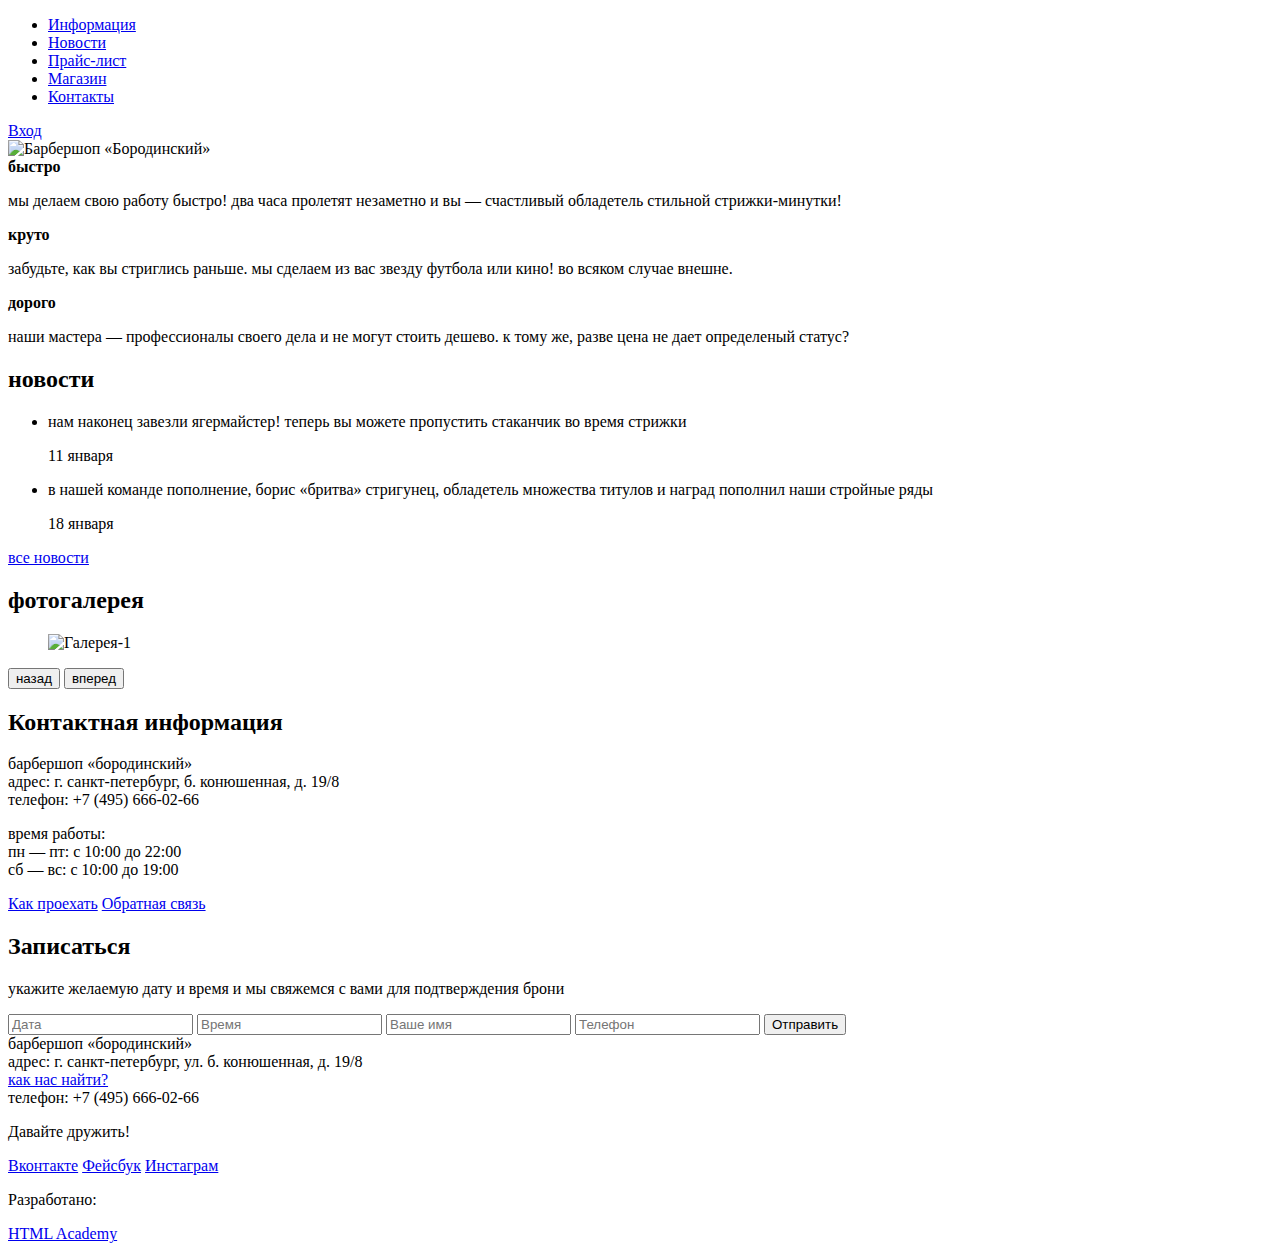
==== index.html @ abb263fb "Разметил Главную по демке." ====
<!DOCTYPE html>
<html lang="ru">
  <head>
    <meta charset="utf-8">
    <title>Барбершоп «Бородинский»</title>
  </head>
  <body>
  	<header class="main-header">
  	  <div class="container">
  	  	<nav class="main-navigation">
					<ul>
						<li>
							<a href="#">Информация</a>
						</li>
						<li>
							<a href="#">Новости</a>
						</li>
						<li>
							<a href="#">Прайс-лист</a>
						</li>
						<li>
							<a href="#">Магазин</a>
						</li>
						<li>
							<a href="#">Контакты</a>
						</li>
					</ul>
  	  	</nav>
  	  	<div class="user-block">
					<a class="login" href="#">Вход</a>
  	  	</div>
  	  </div>
  	</header>
  	<main class="container">
  	  <div class="index-logo">
  	  	<img src="img/index-ligo.png" width="368" height="204" alt="Барбершоп «Бородинский»">
  	  </div>
  	  	<section class="features">
  	  		<div class="features-item">
  	  			<b class="features-name">быстро</b>
  	  			<p class="fetures-text">мы делаем свою работу быстро! два часа пролетят незаметно и вы — счастливый обладетель стильной стрижки-минутки!</p>
  	  		</div>
  	  		<div class="features-item">
  	  			<b class="features-name">круто</b>
  	  			<p class="fetures-text">забудьте, как вы стриглись раньше.
						мы сделаем из вас звезду футбола или кино!
						во всяком случае внешне.</p>
  	  		</div>
  	  		<div class="features-item">
  	  			<b class="features-name">дорого</b>
  	  			<p class="fetures-text">наши мастера — профессионалы своего дела и не могут стоить дешево. к тому же, разве цена не дает определеный статус?</p>
  	  		</div>
  	  	</section>
  	  	<div class="index-content">
  	  		<div class="index-content-left">
						<h2 class="index-content-tittle">новости</h2>
						<ul>
							<li>
								<p>нам наконец завезли ягермайстер! теперь вы можете пропустить стаканчик во время стрижки</p>
								<time datetime="2016-01-11">11 января</time>
							</li>
							<li>
								<p>в нашей команде пополнение, борис «бритва» стригунец, обладетель множества титулов и наград пополнил наши стройные ряды</p>
								<time datetime="2016-01-18">18 января</time>
							</li>
						</ul>
						<a class="btn" href="#">все новости</a>
  	  		</div>
  	  		<div class="index-content-right">
  	  			<h2 class="index-content-tittle">фотогалерея</h2>
  	  			<div class="gallery">
  	  				<figure class="gallery-content">
  	  					<img src="img/photo-1.jpg" width="286" height="164" alt="Галерея-1">
  	  				</figure>
  	  					<button class="btn gallery-prev">назад</button>
  	  					<button class="btn gallery-next">вперед</button>
  	  			</div>
  	  		</div>
  	  	</div>
  	  	<div class="index-content">
  	  		<div class="index-content-left">
						<h2 class="index-content-tittle">Контактная информация</h2>
						<p>
						барбершоп «бородинский»<br>
            адрес: г. санкт-петербург, б. конюшенная, д. 19/8<br>
            телефон: +7 (495) 666-02-66
						</p>
						<p>время работы:<br>
						пн — пт: с 10:00 до 22:00<br>
						сб — вс: с 10:00 до 19:00
						</p>
						<a class="btn" href="#">Как проехать</a>
						<a class="btn" href="#">Обратная связь</a>
					</div>
					<div class="index-content-right">
						<h2 class="index-content-tittle">Записаться</h2>
						<p>укажите желаемую дату и время и мы свяжемся с вами для подтверждения брони</p>
						<form class="appointment-form" action="https://echo.htmlacademy.ru" method="post">
							<input type="text" name="date" value="" placeholder="Дата">
							<input type="text" name="time" value="" placeholder="Время">
							<input type="text" name="name" value="" placeholder="Ваше имя">
							<input type="tel" name="phone" value="" placeholder="Телефон">
							<button class="btn" type="submit">Отправить</button>
						</form>
					</div>
  	  	</div>
  	  </main>
  	  <footer class="main-footer">
  	  	<div class="container">
  	  		<section class="footer-contacts">
  	  			барбершоп «бородинский»<br>
						адрес: г. санкт-петербург, ул. б. конюшенная, д. 19/8<br>
						<a href="#">как нас найти?</a><br>
						телефон: +7 (495) 666-02-66
  	  		</section>
  	  		<section class="footer-social">
  	  			<p>Давайте дружить!</p>
  	  			<a class="social-btn social-btn-vk" href="#">Вконтакте</a>
          	<a class="social-btn social-btn-fb" href="#">Фейсбук</a>
          	<a class="social-btn social-btn-inst" href="#">Инстаграм</a>
  	  		</section>
  	  		<section class="footer-copyright">
  	  			<p>Разработано:</p>
          	<a class="btn" href="https://htmlacademy.ru">HTML Academy</a>
  	  		</section>
  	  	</div>
  	  </footer>
  </body>
</html>
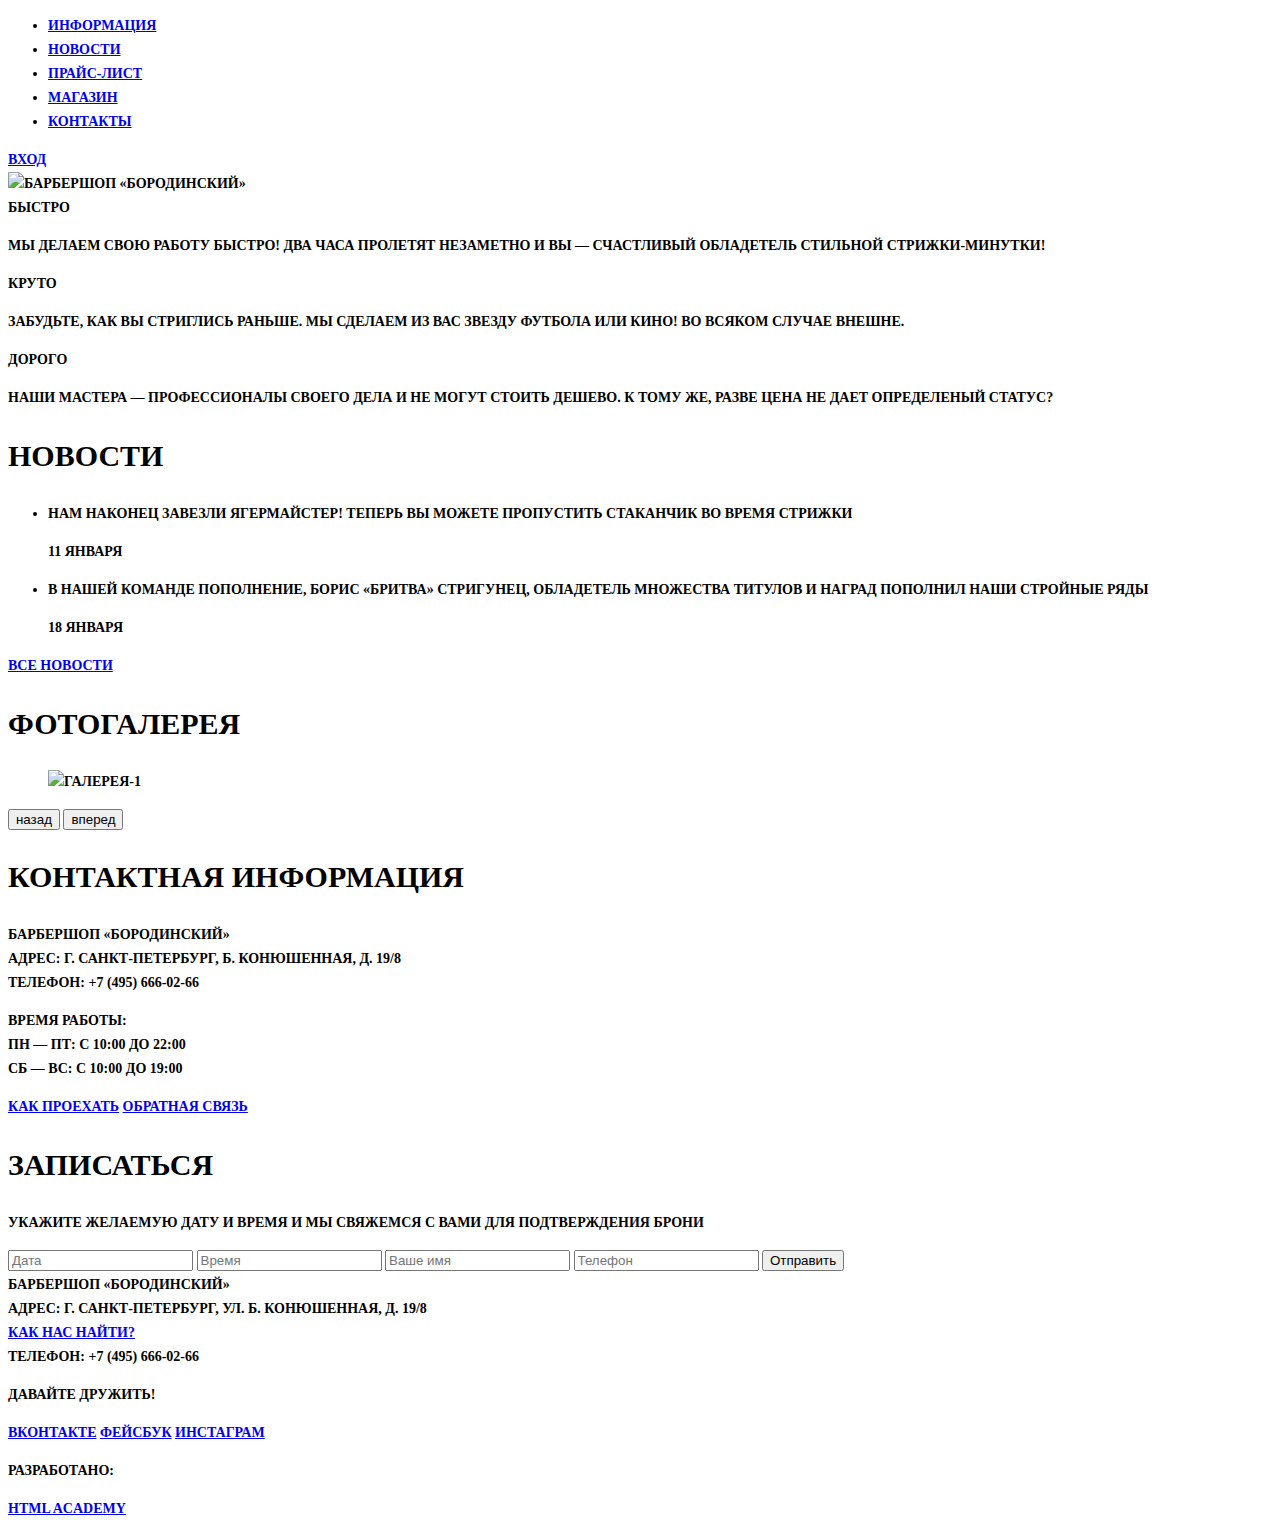
==== commit 42ded415: "Прописал и подключил текстовые стили" ====
--- a/index.html
+++ b/index.html
@@ -3,6 +3,7 @@
   <head>
     <meta charset="utf-8">
     <title>Барбершоп «Бородинский»</title>
+    <link href="css/style.css" rel="stylesheet">
   </head>
   <body>
   	<header class="main-header">
@@ -42,9 +43,7 @@
   	  		</div>
   	  		<div class="features-item">
   	  			<b class="features-name">круто</b>
-  	  			<p class="fetures-text">забудьте, как вы стриглись раньше.
-						мы сделаем из вас звезду футбола или кино!
-						во всяком случае внешне.</p>
+  	  			<p class="fetures-text">забудьте, как вы стриглись раньше. мы сделаем из вас звезду футбола или кино! во всяком случае внешне.</p>
   	  		</div>
   	  		<div class="features-item">
   	  			<b class="features-name">дорого</b>
@@ -53,7 +52,7 @@
   	  	</section>
   	  	<div class="index-content">
   	  		<div class="index-content-left">
-						<h2 class="index-content-tittle">новости</h2>
+						<h2 class="index-content-title">новости</h2>
 						<ul>
 							<li>
 								<p>нам наконец завезли ягермайстер! теперь вы можете пропустить стаканчик во время стрижки</p>
@@ -67,7 +66,7 @@
 						<a class="btn" href="#">все новости</a>
   	  		</div>
   	  		<div class="index-content-right">
-  	  			<h2 class="index-content-tittle">фотогалерея</h2>
+  	  			<h2 class="index-content-title">фотогалерея</h2>
   	  			<div class="gallery">
   	  				<figure class="gallery-content">
   	  					<img src="img/photo-1.jpg" width="286" height="164" alt="Галерея-1">
@@ -79,7 +78,7 @@
   	  	</div>
   	  	<div class="index-content">
   	  		<div class="index-content-left">
-						<h2 class="index-content-tittle">Контактная информация</h2>
+						<h2 class="index-content-title">Контактная информация</h2>
 						<p>
 						барбершоп «бородинский»<br>
             адрес: г. санкт-петербург, б. конюшенная, д. 19/8<br>
@@ -93,7 +92,7 @@
 						<a class="btn" href="#">Обратная связь</a>
 					</div>
 					<div class="index-content-right">
-						<h2 class="index-content-tittle">Записаться</h2>
+						<h2 class="index-content-title">Записаться</h2>
 						<p>укажите желаемую дату и время и мы свяжемся с вами для подтверждения брони</p>
 						<form class="appointment-form" action="https://echo.htmlacademy.ru" method="post">
 							<input type="text" name="date" value="" placeholder="Дата">
--- a/css/style.css
+++ b/css/style.css
@@ -0,0 +1,18 @@
+body {
+	font-size: 14px;
+	line-height: 24px;
+	color: 000;
+	font-weight: bold;
+	text-transform: uppercase;
+	font-family: "PT Sans Narrow";
+}
+
+h1 {
+	font-size: 30px;
+	line-height: 42px;
+}
+
+h2 {
+	font-size: 30px;
+	line-height: 42px;
+}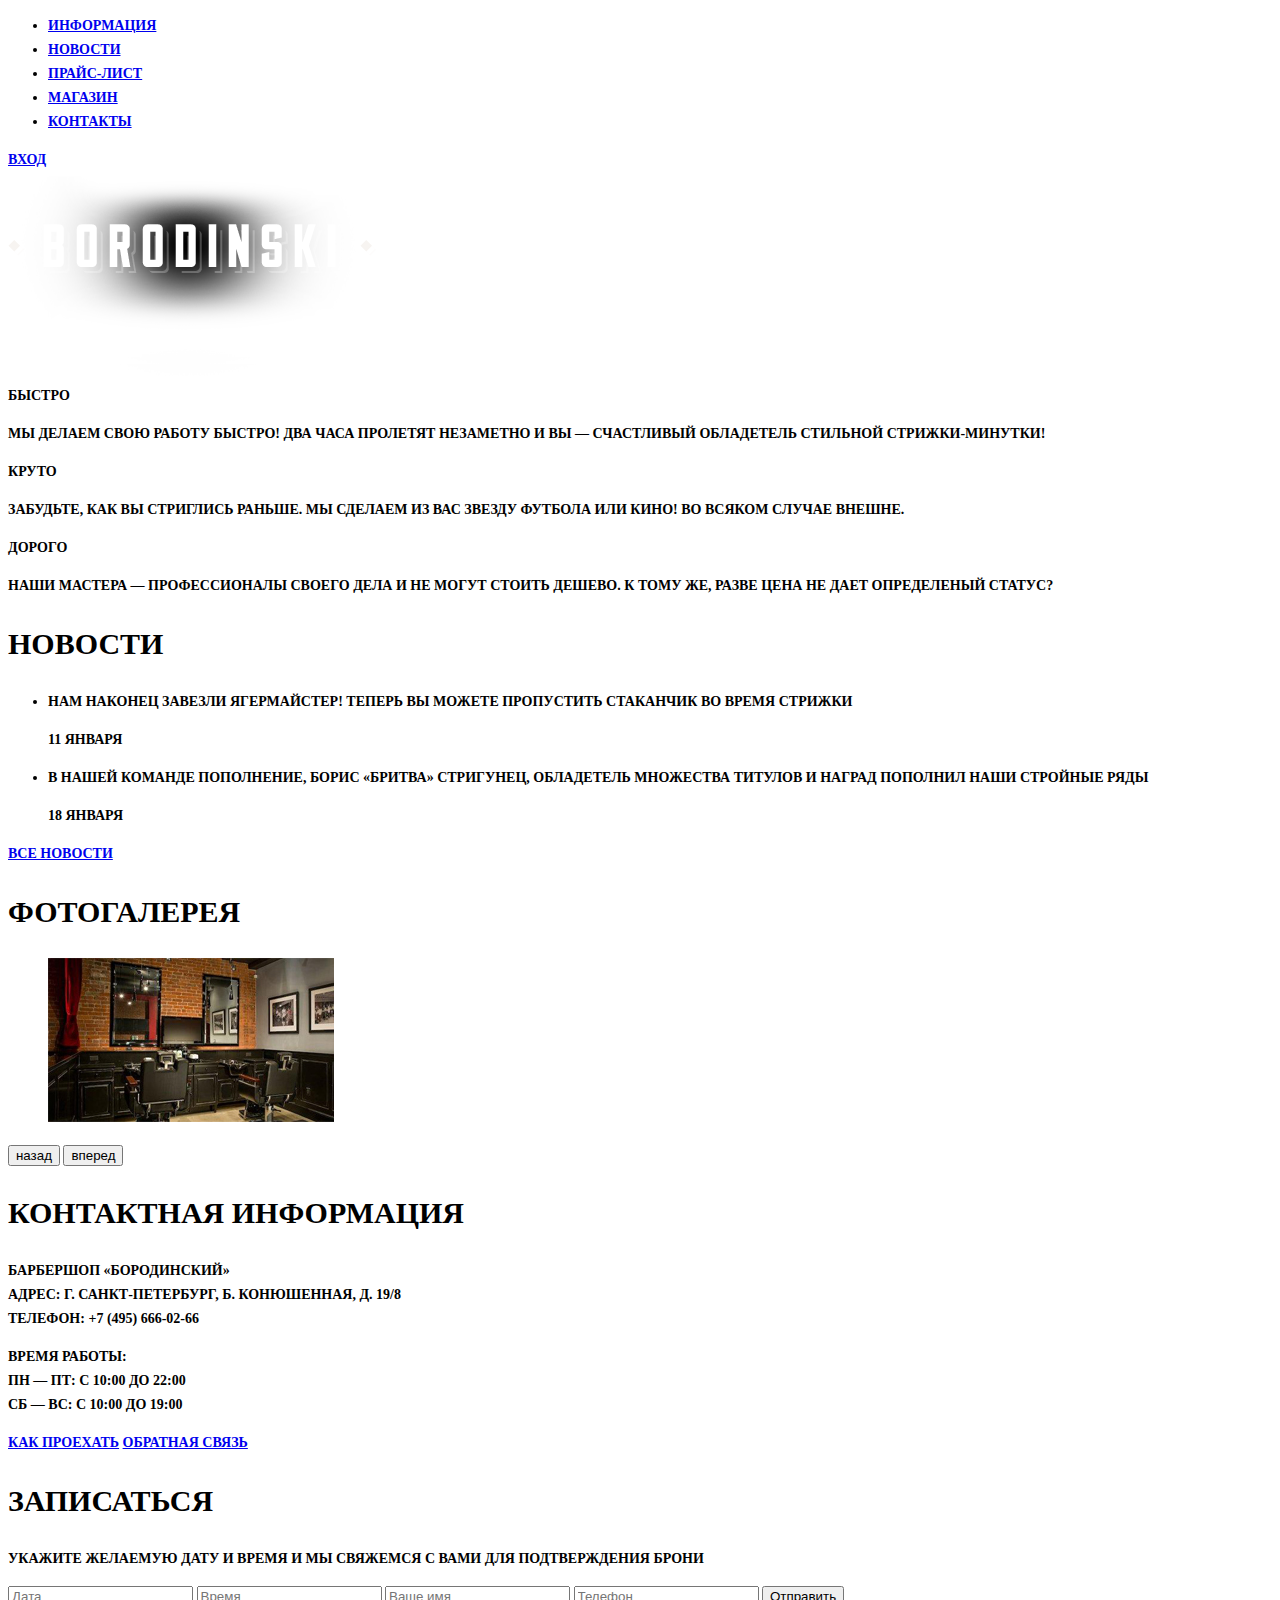
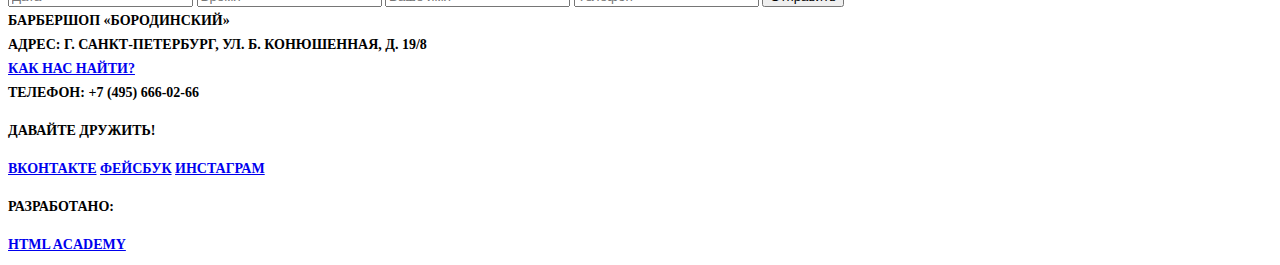
==== commit f31fe16d: "Подключил изображения и стили к разметке" ====
--- a/index.html
+++ b/index.html
@@ -34,7 +34,7 @@
   	</header>
   	<main class="container">
   	  <div class="index-logo">
-  	  	<img src="img/index-ligo.png" width="368" height="204" alt="Барбершоп «Бородинский»">
+  	  	<img src="img/logo-big.png" width="368" height="204" alt="Барбершоп «Бородинский»">
   	  </div>
   	  	<section class="features">
   	  		<div class="features-item">
@@ -69,7 +69,7 @@
   	  			<h2 class="index-content-title">фотогалерея</h2>
   	  			<div class="gallery">
   	  				<figure class="gallery-content">
-  	  					<img src="img/photo-1.jpg" width="286" height="164" alt="Галерея-1">
+  	  					<img src="img/index-photo-1.jpg" width="286" height="164" alt="Галерея-1">
   	  				</figure>
   	  					<button class="btn gallery-prev">назад</button>
   	  					<button class="btn gallery-next">вперед</button>
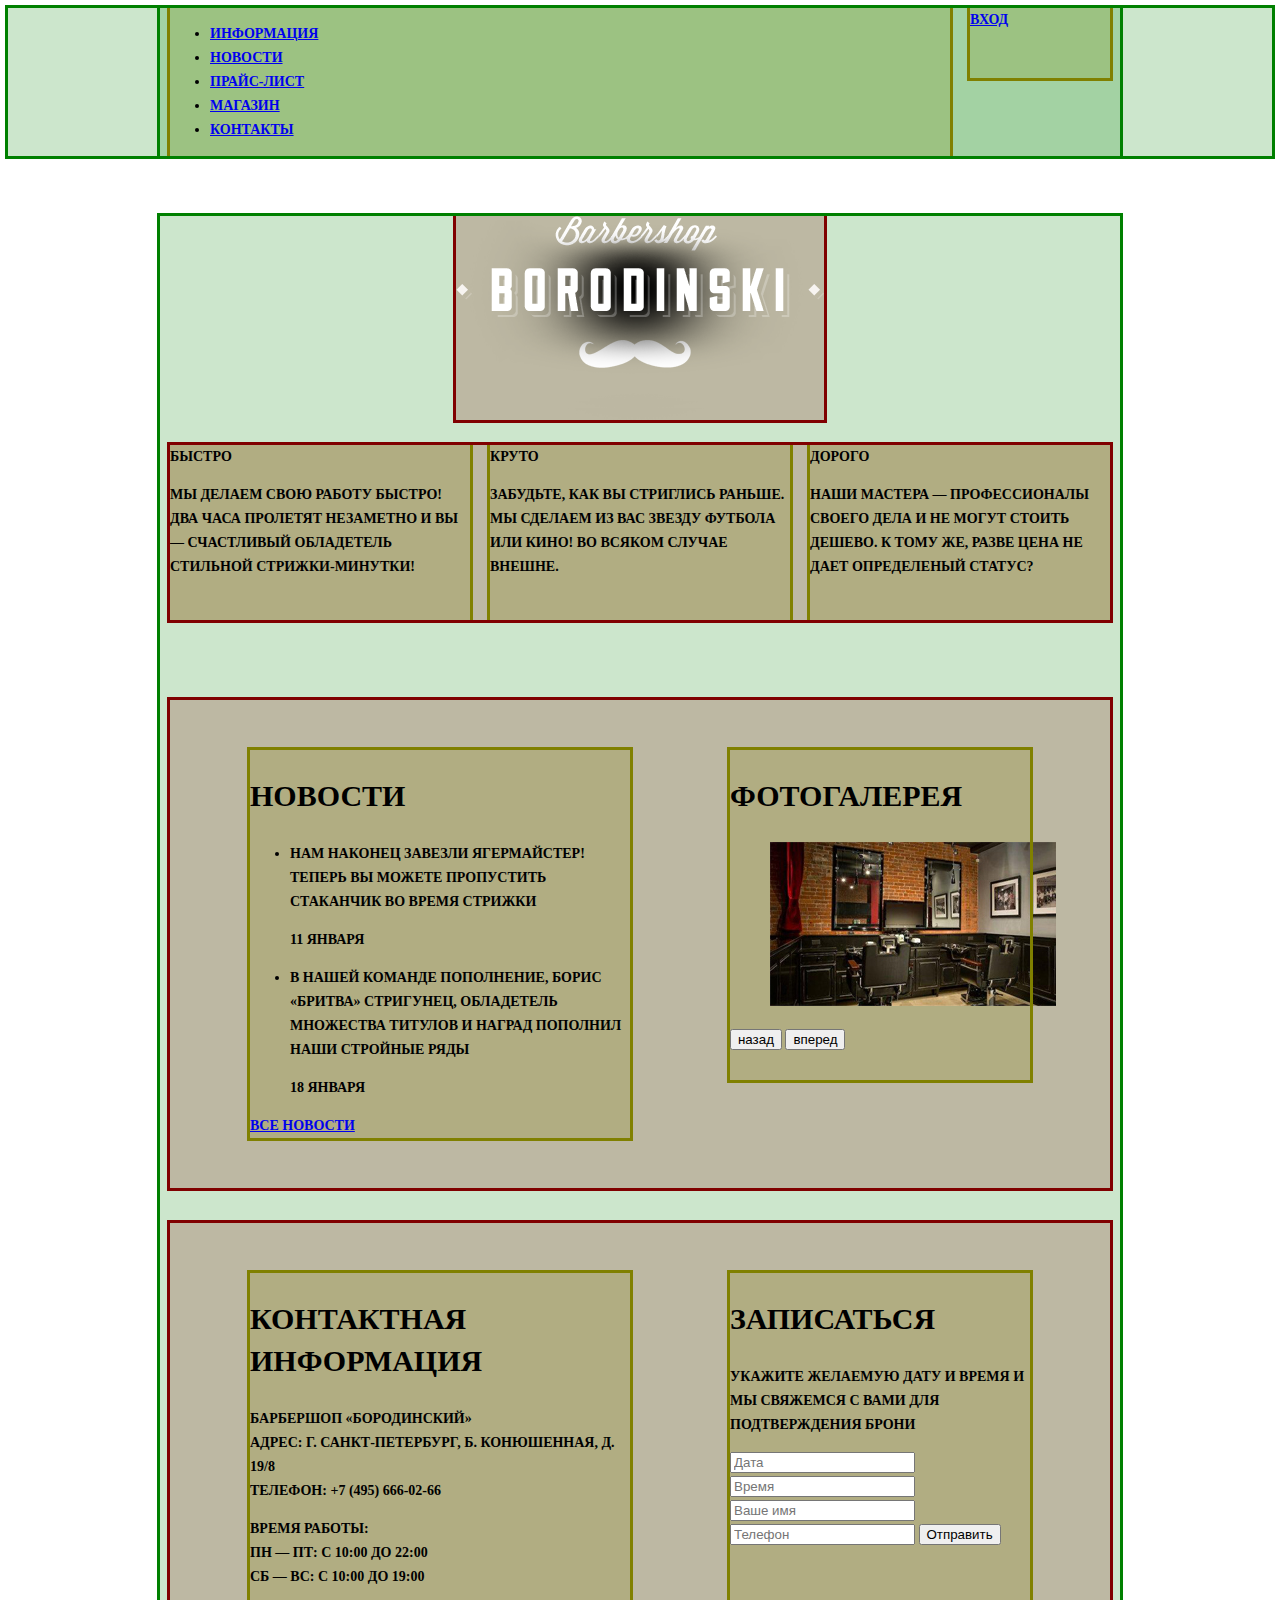
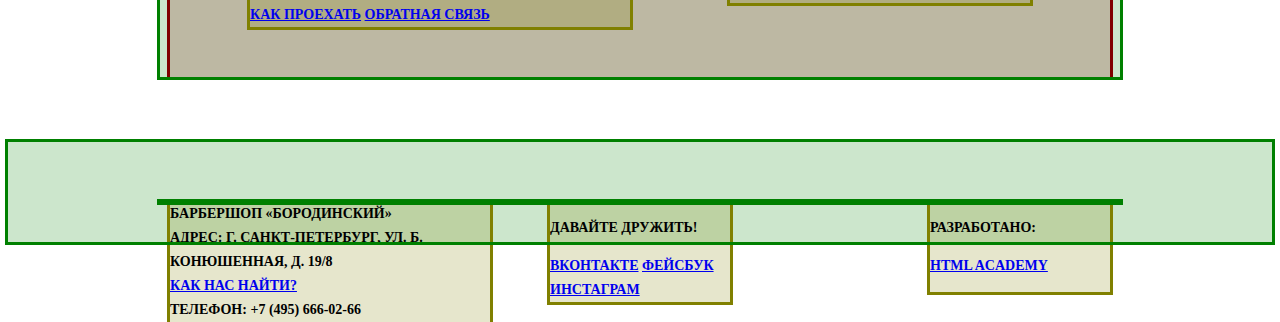
==== commit a9037930: "Построил сетку главной по демке" ====
--- a/index.html
+++ b/index.html
@@ -7,7 +7,7 @@
   </head>
   <body>
   	<header class="main-header">
-  	  <div class="container">
+  	  <div class="container clearfix">
   	  	<nav class="main-navigation">
 					<ul>
 						<li>
@@ -36,7 +36,7 @@
   	  <div class="index-logo">
   	  	<img src="img/logo-big.png" width="368" height="204" alt="Барбершоп «Бородинский»">
   	  </div>
-  	  	<section class="features">
+  	  	<section class="features clearfix">
   	  		<div class="features-item">
   	  			<b class="features-name">быстро</b>
   	  			<p class="fetures-text">мы делаем свою работу быстро! два часа пролетят незаметно и вы — счастливый обладетель стильной стрижки-минутки!</p>
@@ -50,7 +50,7 @@
   	  			<p class="fetures-text">наши мастера — профессионалы своего дела и не могут стоить дешево. к тому же, разве цена не дает определеный статус?</p>
   	  		</div>
   	  	</section>
-  	  	<div class="index-content">
+  	  	<div class="index-content clearfix">
   	  		<div class="index-content-left">
 						<h2 class="index-content-title">новости</h2>
 						<ul>
@@ -76,7 +76,7 @@
   	  			</div>
   	  		</div>
   	  	</div>
-  	  	<div class="index-content">
+  	  	<div class="index-content clearfix">
   	  		<div class="index-content-left">
 						<h2 class="index-content-title">Контактная информация</h2>
 						<p>
--- a/css/style.css
+++ b/css/style.css
@@ -15,4 +15,125 @@
 h2 {
 	font-size: 30px;
 	line-height: 42px;
+}
+
+.clearfix::after {
+	content: "";
+	display: table;
+	clear: both;
+}
+
+.main-header {
+	margin-bottom: 60px;
+	outline: solid rgba(0, 128, 0, 1) 3px;
+	background: rgba(0, 128, 0, 0.2);
+}
+
+.container {
+	width: 940px;
+	margin: 0 auto;
+	padding: 0 10px;
+	outline: solid rgba(0, 128, 0, 1) 3px;
+	background: rgba(0, 128, 0, 0.2);
+}
+
+.main-navigation {
+	float: left;
+	width: 780px;
+	min-height: 70px;
+	outline: solid rgba(128, 128, 0, 1) 3px;
+	background: rgba(128, 128, 0, 0.2);
+}
+
+.user-block {
+	float: right;
+	width: 140px;
+	min-height: 70px;
+	outline: solid rgba(128, 128, 0, 1) 3px;
+	background: rgba(128, 128, 0, 0.2);
+}
+
+.index-logo {
+	width: 368px;
+	height: 204px;
+	margin-left: auto;
+	margin-right: auto;
+	margin-bottom: 25px;
+	outline: solid rgba(128, 0, 0, 1) 3px;
+	background: rgba(128, 0, 0, 0.2);
+}
+
+.features {
+	margin-bottom: 80px;
+	outline: solid rgba(128, 0, 0, 1) 3px;
+	background: rgba(128, 0, 0, 0.2);
+}
+
+.features-item {
+	float: left;
+	width: 300px;
+	min-height: 175px;
+	margin-right: 20px;
+	outline: solid rgba(128, 128, 0, 1) 3px;
+	background: rgba(128, 128, 0, 0.2);
+}
+
+.features-item:last-child {
+	margin-right: 0px;
+}
+
+.index-content {
+	margin-bottom: 35px;
+	padding: 50px 80px;
+	outline: solid rgba(128, 0, 0, 1) 3px;
+	background: rgba(128, 0, 0, 0.2);
+}
+
+.index-content-left {
+	float: left;
+	width: 380px;
+	min-height: 330px;
+	outline: solid rgba(128, 128, 0, 1) 3px;
+	background: rgba(128, 128, 0, 0.2);
+}
+
+.index-content-right {
+	float: right;
+	width: 300px;
+	min-height: 330px;
+	outline: solid rgba(128, 128, 0, 1) 3px;
+	background: rgba(128, 128, 0, 0.2);
+}
+
+.main-footer {
+	padding-top: 60px;
+	padding-bottom: 40px;
+	margin-top: 65px;
+	outline: solid rgba(0, 128, 0, 1) 3px;
+	background: rgba(0, 128, 0, 0.2);
+}
+
+.footer-contacts {
+	float: left;
+	width: 320px;
+	margin-right: 60px;
+	min-height: 90px;
+	outline: solid rgba(128, 128, 0, 1) 3px;
+	background: rgba(128, 128, 0, 0.2);
+}
+
+.footer-social {
+	float: left;
+	width: 180px;
+	min-height: 90px;
+	outline: solid rgba(128, 128, 0, 1) 3px;
+	background: rgba(128, 128, 0, 0.2);
+}
+
+.footer-copyright {
+	float: right;
+	width: 180px;
+	min-height: 90px;
+	outline: solid rgba(128, 128, 0, 1) 3px;
+	background: rgba(128, 128, 0, 0.2);
 }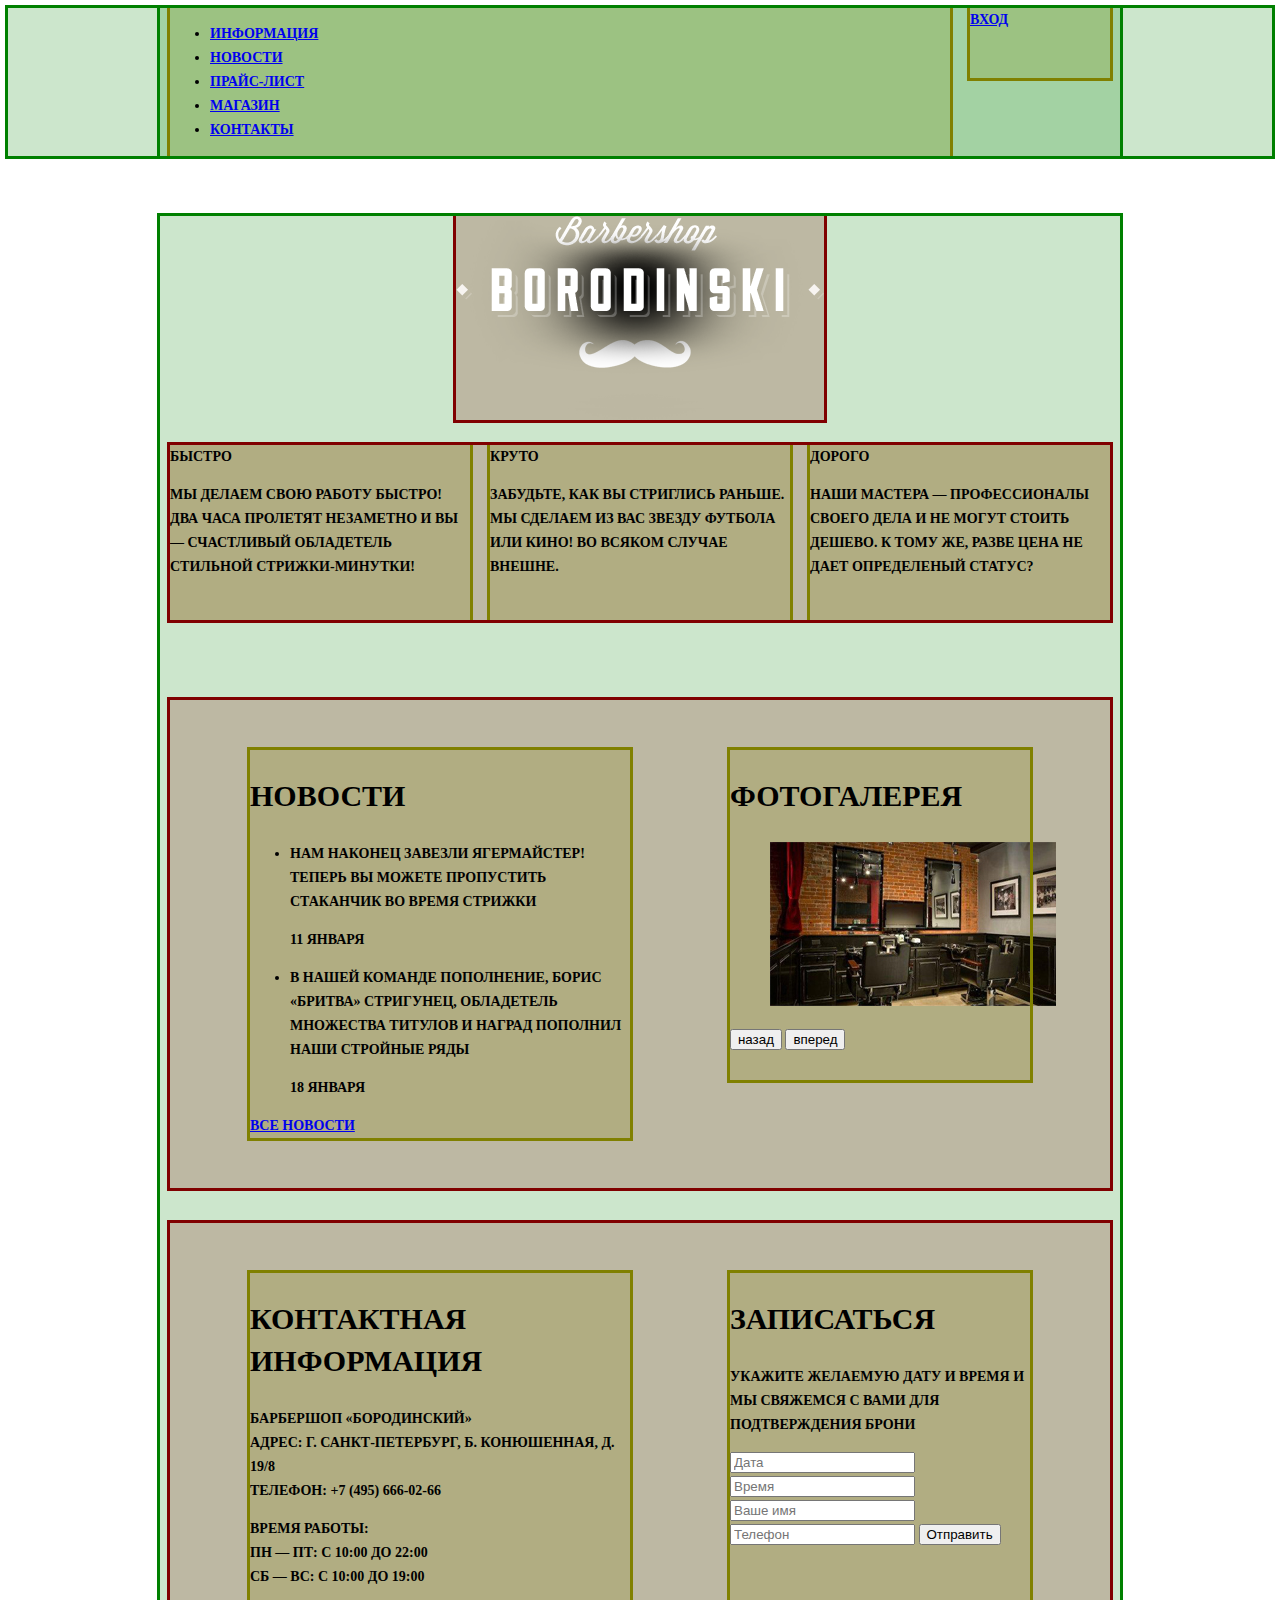
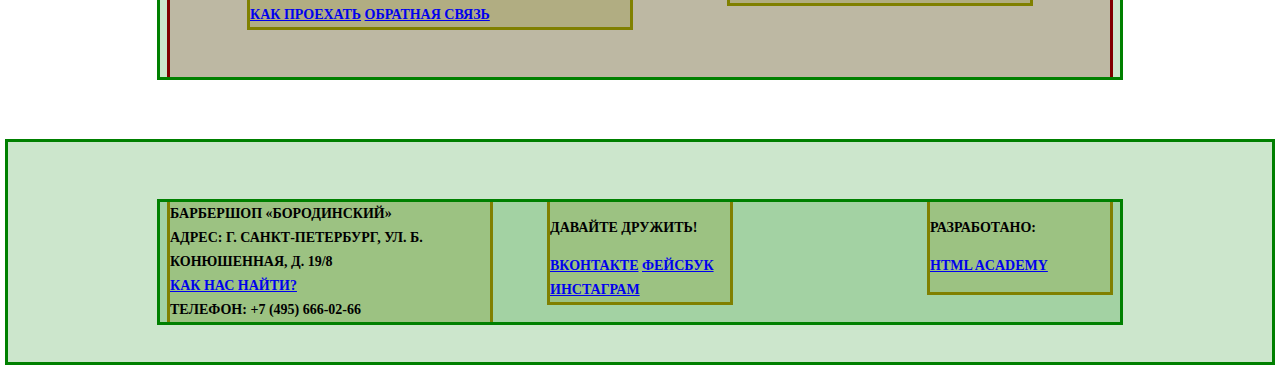
==== commit d31f229c: "Построил сетку у Барбершопа" ====
--- a/index.html
+++ b/index.html
@@ -105,7 +105,7 @@
   	  	</div>
   	  </main>
   	  <footer class="main-footer">
-  	  	<div class="container">
+  	  	<div class="container clearfix">
   	  		<section class="footer-contacts">
   	  			барбершоп «бородинский»<br>
 						адрес: г. санкт-петербург, ул. б. конюшенная, д. 19/8<br>
--- a/css/style.css
+++ b/css/style.css
@@ -136,4 +136,116 @@
 	min-height: 90px;
 	outline: solid rgba(128, 128, 0, 1) 3px;
 	background: rgba(128, 128, 0, 0.2);
+}
+
+
+.catalog-content {
+	width: 940px;
+	margin: 0 auto;
+	padding: 0 10px;
+	outline: solid rgba(0, 128, 0, 1) 3px;
+	background: rgba(0, 128, 0, 0.2);
+}
+
+.catalog-content-left {
+	float: left;
+	width: 210px;
+	min-height: 570px;
+	margin-top: 125px;
+	outline: solid rgba(128, 0, 0, 1) 3px;
+	background: rgba(128, 0, 0, 0.2);
+}
+
+.catalog-content-left fieldset:first-child {
+	min-height: 240px;
+	margin-bottom: 55px;
+	outline: solid rgba(128, 128, 0, 1) 3px;
+	background: rgba(128, 128, 0, 0.2);
+}
+
+.catalog-content-left fieldset:last-child {
+	min-height: 145px;
+	margin-bottom: 55px;
+	outline: solid rgba(128, 128, 0, 1) 3px;
+	background: rgba(128, 128, 0, 0.2);
+}
+
+.catalog-content-right {
+	float: right;
+	width: 700px;
+	min-height: 590px;
+	margin-top: 125px;
+	outline: solid rgba(128, 0, 0, 1) 3px;
+	background: rgba(128, 0, 0, 0.2);	
+}
+
+.catalog-content-item {
+	float: left;
+	width: 215px;
+	min-height: 285px;
+	margin-right: 25px;
+	margin-bottom: 20px;
+	outline: solid rgba(128, 128, 0, 1) 3px;
+	background: rgba(128, 128, 0, 0.2);
+}
+
+.catalog-content-item:nth-child(3n) {
+	margin-right: 0;
+}
+
+.catalog-content-pages {
+	float: left;
+	width: 150px;
+	min-height: 40px;
+	margin-top: 28px;
+	outline: solid rgba(128, 128, 0, 1) 3px;
+	background: rgba(128, 128, 0, 0.2);
+}
+
+.item-content {
+	width: 940px;
+	margin: 0 auto;
+	padding: 0 10px;
+	outline: solid rgba(0, 128, 0, 1) 3px;
+	background: rgba(0, 128, 0, 0.2);
+}
+
+.item-content-left {
+	float: left;
+	width: 460px;
+	margin-top: 125px;
+	min-height: 670px;
+	outline: solid rgba(128, 0, 0, 1) 3px;
+	background: rgba(128, 0, 0, 0.2);
+}
+
+.item-content-right {
+	float: right;
+	width: 395px;
+	margin-top: 125px;
+	min-height: 670px;
+	outline: solid rgba(128, 0, 0, 1) 3px;
+	background: rgba(128, 0, 0, 0.2);
+}
+
+.item-content-about {
+	min-height: 185px;
+	margin-top: 25px;
+	margin-bottom: 43px;
+	outline: solid rgba(128, 128, 0, 1) 3px;
+	background: rgba(128, 128, 0, 0.2);
+}
+
+.item-action {
+	width: 188px;
+	min-height: 40px;
+	margin-bottom: 65px;
+	outline: solid rgba(128, 128, 0, 1) 3px;
+	background: rgba(128, 128, 0, 0.2);
+}
+
+.item-content-name {
+	min-height: 312px;
+	outline: solid rgba(128, 128, 0, 1) 3px;
+	background: rgba(128, 128, 0, 0.2);
 }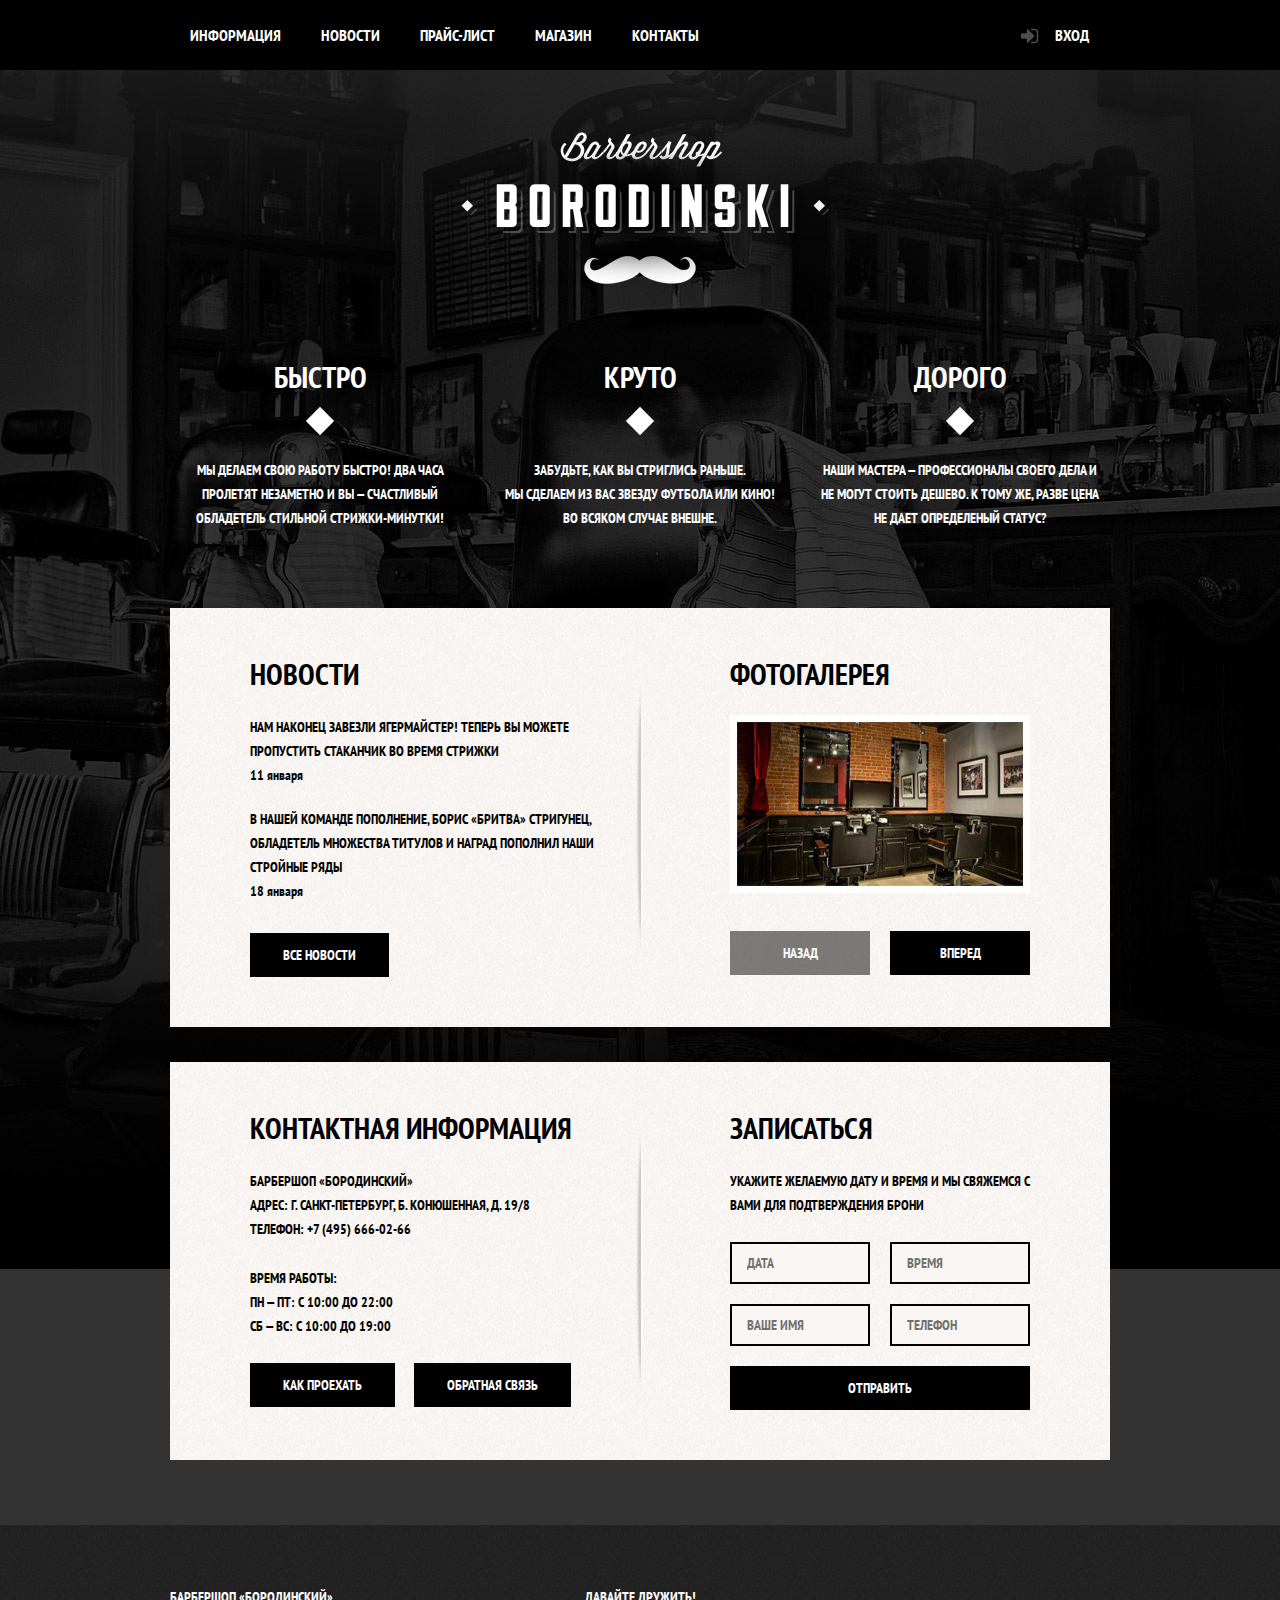
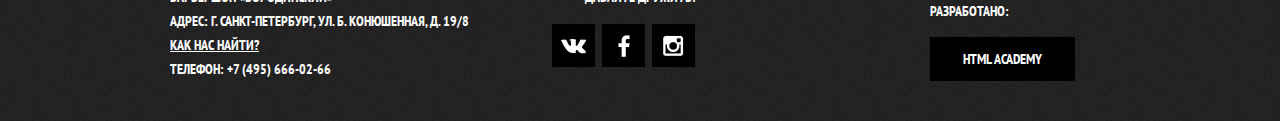
==== commit c3c926cd: "Закончил главную по демке" ====
--- a/index.html
+++ b/index.html
@@ -3,7 +3,9 @@
   <head>
     <meta charset="utf-8">
     <title>Барбершоп «Бородинский»</title>
-    <link href="css/style.css" rel="stylesheet">
+    <link rel="stylesheet" href="css/normalize.css">
+    <link rel="stylesheet" href="https://fonts.googleapis.com/css?family=PT+Sans+Narrow:400,700&amp;subset=latin,cyrillic">
+    <link rel="stylesheet" href="css/style.css">
   </head>
   <body>
   	<header class="main-header">
@@ -43,7 +45,7 @@
   	  		</div>
   	  		<div class="features-item">
   	  			<b class="features-name">круто</b>
-  	  			<p class="fetures-text">забудьте, как вы стриглись раньше. мы сделаем из вас звезду футбола или кино! во всяком случае внешне.</p>
+  	  			<p class="fetures-text">забудьте, как вы стриглись раньше.<br> мы сделаем из вас звезду футбола или кино!<br> во всяком случае внешне.</p>
   	  		</div>
   	  		<div class="features-item">
   	  			<b class="features-name">дорого</b>
@@ -53,7 +55,7 @@
   	  	<div class="index-content clearfix">
   	  		<div class="index-content-left">
 						<h2 class="index-content-title">новости</h2>
-						<ul>
+						<ul class="news-preview">
 							<li>
 								<p>нам наконец завезли ягермайстер! теперь вы можете пропустить стаканчик во время стрижки</p>
 								<time datetime="2016-01-11">11 января</time>
@@ -71,7 +73,7 @@
   	  				<figure class="gallery-content">
   	  					<img src="img/index-photo-1.jpg" width="286" height="164" alt="Галерея-1">
   	  				</figure>
-  	  					<button class="btn gallery-prev">назад</button>
+  	  					<button class="btn gallery-prev" disabled>назад</button>
   	  					<button class="btn gallery-next">вперед</button>
   	  			</div>
   	  		</div>
--- a/css/style.css
+++ b/css/style.css
@@ -1,10 +1,12 @@
 body {
+	min-width: 960px;
+	font-weight: 700;
 	font-size: 14px;
 	line-height: 24px;
-	color: 000;
-	font-weight: bold;
+	font-family: "PT Sans Narrow", "Arial", sans-serif;
+	color: #ffffff;
 	text-transform: uppercase;
-	font-family: "PT Sans Narrow";
+	background: #000000 url("../img/body-bg.jpg") no-repeat center top;
 }
 
 h1 {
@@ -25,48 +27,93 @@
 
 .main-header {
 	margin-bottom: 60px;
-	outline: solid rgba(0, 128, 0, 1) 3px;
-	background: rgba(0, 128, 0, 0.2);
+	color: #ffffff;
+	background: #000000;
 }
 
 .container {
 	width: 940px;
 	margin: 0 auto;
 	padding: 0 10px;
-	outline: solid rgba(0, 128, 0, 1) 3px;
-	background: rgba(0, 128, 0, 0.2);
 }
 
 .main-navigation {
 	float: left;
 	width: 780px;
 	min-height: 70px;
-	outline: solid rgba(128, 128, 0, 1) 3px;
-	background: rgba(128, 128, 0, 0.2);
+}
+
+.main-navigation ul {
+  margin: 0;
+  padding: 0;
+  list-style: none;
+  font-size: 0;
+}
+
+.main-navigation li {
+	display: inline-block;
+	font-size: 16px;
+	line-height: 20px;
+	vertical-align: top;
+}
+
+.main-navigation a {
+	display: block;
+	padding: 25px 20px;
+	color: #ffffff;
+	text-decoration: none;
+}
+
+.main-navigation a:hover {
+	background: #242424;
 }
 
 .user-block {
 	float: right;
-	width: 140px;
-	min-height: 70px;
-	outline: solid rgba(128, 128, 0, 1) 3px;
-	background: rgba(128, 128, 0, 0.2);
+	max-width: 140px;
+}
+
+.login {
+	position: relative;
+	display: inline-block;
+	padding: 25px 21px;
+	padding-left: 50px;
+	font-size: 16px;
+  line-height: 20px;
+  vertical-align: top;
+  color: #ffffff;
+  text-decoration: none;
+}
+
+.login:hover {
+	background-color: #242424;
+}
+
+.login:before {
+	content: "";
+	position: absolute;
+	top: 28px;
+	left: 16px;
+	width: 18px;
+	height: 18px;
+	background: transparent url("../img/icon-login-highlighted.png") no-repeat;
+	opacity: 0.3;
+}
+
+.login:hover:before {
+	opacity: 1;
 }
 
 .index-logo {
-	width: 368px;
-	height: 204px;
-	margin-left: auto;
-	margin-right: auto;
-	margin-bottom: 25px;
-	outline: solid rgba(128, 0, 0, 1) 3px;
-	background: rgba(128, 0, 0, 0.2);
+	width: 358px;
+	height: 202px;
+	margin: 0 auto;
+	margin-top: 62px;
+	margin-bottom: 22px;
 }
 
 .features {
-	margin-bottom: 80px;
-	outline: solid rgba(128, 0, 0, 1) 3px;
-	background: rgba(128, 0, 0, 0.2);
+	margin-bottom: 77px;
 }
 
 .features-item {
@@ -74,43 +121,191 @@
 	width: 300px;
 	min-height: 175px;
 	margin-right: 20px;
-	outline: solid rgba(128, 128, 0, 1) 3px;
-	background: rgba(128, 128, 0, 0.2);
+	text-align: center;
 }
 
 .features-item:last-child {
 	margin-right: 0px;
+}
+
+.features-name {
+	position: relative;
+	display: block;
+	margin-bottom: 25px;
+	padding-bottom: 35px;
+	font-size: 30px;
+	line-height: 42px;
+}
+
+.features-item p {
+	margin: 10px;
+	margin-bottom: 0;
+}
+
+.features-name:after {
+	content: "";
+	position: absolute;
+	bottom: 2px;
+	left: 50%;
+	display: block;
+	width: 20px;
+	height: 20px;
+	margin-left: -10px;
+	background: #ffffff;
+	transform: rotate(45deg);
 }
 
 .index-content {
 	margin-bottom: 35px;
 	padding: 50px 80px;
-	outline: solid rgba(128, 0, 0, 1) 3px;
-	background: rgba(128, 0, 0, 0.2);
+	color: #000000;
+	background: url("../img/content-shadow.png") no-repeat center,
+	#f8f5f2 url("../img/texture-light.jpg");
 }
 
 .index-content-left {
 	float: left;
 	width: 380px;
-	min-height: 330px;
-	outline: solid rgba(128, 128, 0, 1) 3px;
-	background: rgba(128, 128, 0, 0.2);
 }
 
 .index-content-right {
 	float: right;
 	width: 300px;
-	min-height: 330px;
-	outline: solid rgba(128, 128, 0, 1) 3px;
-	background: rgba(128, 128, 0, 0.2);
+}
+
+.index-content-title {
+	margin: 0;
+	margin-top: -5px;
+	margin-bottom: 20px;
+	font-size: 30px;
+	line-height: 42px;
+}
+
+.index-content p {
+	margin: 0;
+	margin-bottom: 25px;
+}
+
+.news-preview {
+	margin: 0;
+	margin-bottom: 30px;
+	padding: 0;
+	padding-right: 35px;
+	list-style: none;
+}
+
+.news-preview li {
+	margin-bottom: 20px;
+}
+
+.news-preview p {
+	margin-bottom: 0;
+}
+
+.news-preview time {
+	text-transform: none;
+}
+
+.btn {
+	display: inline-block;
+	margin-right: 16px;
+	padding: 10px 33px;
+	font-weight: 700;
+	font-size: 14px;
+	line-height: 24px;
+	font-family: "PT Sans Narrow", "Arial", sans-serif;
+	vertical-align: top;
+	text-align: center;
+	color: #ffffff;
+	text-transform: uppercase;
+	text-decoration: none;
+	background-color: #000000;
+	border: none;
+	outline: none;
+	cursor: pointer;
+}
+
+.btn:hover,
+.btn:active {
+	background-color: #663d15;
+}
+
+.btn.disabled,
+.btn:disabled {
+	cursor: default;
+	opacity: 0.5;
+}
+
+.btn.disabled:hover,
+.btn:disabled:hover {
+	background: #000000;
+}
+
+.gallery {
+	position: relative;
+	height: 260px;
+}
+
+.gallery-content {
+	height: 164px;
+	margin: 0;
+	background-color: #cccccc;
+	border: 7px solid #ffffff;
+}
+
+.gallery-content img {
+	width: 286px;
+	height: 164px;
+}
+
+.gallery .btn {
+	position: absolute;
+	bottom: 0;
+	width: 140px;
+	margin: 0;
+}
+
+.gallery-prev {
+	left: 0;
+}
+
+.gallery-next {
+	right: 0;
+}
+
+.appointment-form input {
+	float: left;
+	width: 106px;
+	margin-right: 20px;
+	margin-bottom: 20px;
+	padding: 7px 15px;
+  font: inherit;
+  color: inherit;
+  text-transform: inherit;
+	background-color: #f9f6f3;
+	border: 2px solid #000000;
+	outline: none;
+}
+
+.appointment-form input:focus {
+	border: 2px solid #663d15;
+}
+
+.appointment-form input:nth-child(2n) {
+	margin-right: 0;
+}
+
+.appointment-form .btn {
+	clear: both;
+	width: 100%;
 }
 
 .main-footer {
 	padding-top: 60px;
+	margin-top: 65px;
 	padding-bottom: 40px;
-	margin-top: 65px;
-	outline: solid rgba(0, 128, 0, 1) 3px;
-	background: rgba(0, 128, 0, 0.2);
+	color: #ffffff;
+	background: #252525 url("../img/texture-dark.jpg")
 }
 
 .footer-contacts {
@@ -118,70 +313,89 @@
 	width: 320px;
 	margin-right: 60px;
 	min-height: 90px;
-	outline: solid rgba(128, 128, 0, 1) 3px;
-	background: rgba(128, 128, 0, 0.2);
+}
+
+.footer-contacts a {
+	color: #ffffff;
+}
+
+.footer-contacts:hover a {
+	text-decoration: none;
 }
 
 .footer-social {
 	float: left;
 	width: 180px;
 	min-height: 90px;
-	outline: solid rgba(128, 128, 0, 1) 3px;
-	background: rgba(128, 128, 0, 0.2);
 }
 
 .footer-copyright {
 	float: right;
 	width: 180px;
 	min-height: 90px;
-	outline: solid rgba(128, 128, 0, 1) 3px;
-	background: rgba(128, 128, 0, 0.2);
-}
-
-
-.catalog-content {
-	width: 940px;
-	margin: 0 auto;
-	padding: 0 10px;
-	outline: solid rgba(0, 128, 0, 1) 3px;
-	background: rgba(0, 128, 0, 0.2);
+}
+
+.footer-social p {
+	margin: 0;
+	margin-bottom: 15px;
+	text-align: center;
+}
+
+.social-btn {
+	display: inline-block;
+	width: 43px;
+	height: 43px;
+	margin: 0 2px;
+	font-size: 0;
+	vertical-align: top;
+	text-decoration: none;
+}
+
+.social-btn-vk {
+  background: #000000 url("../img/icon-vk.png") no-repeat center;
+}
+
+.social-btn-fb {
+  background: #000000 url("../img/icon-fb.png") no-repeat center;
+}
+
+.social-btn-inst {
+  background: #000000 url("../img/icon-inst.png") no-repeat center;
+}
+
+.catalog-content-title {
+	margin-top: -10px;
+}
+
+.catalog-content-breadcrumbs {
+	margin-top: -5px;
+}
+
+.catalog-content-breadcrumbs li {
+	display: inline-block;
 }
 
 .catalog-content-left {
 	float: left;
 	width: 210px;
 	min-height: 570px;
-	margin-top: 125px;
+	margin-top: 40px;
 	outline: solid rgba(128, 0, 0, 1) 3px;
 	background: rgba(128, 0, 0, 0.2);
-}
-
-.catalog-content-left fieldset:first-child {
-	min-height: 240px;
-	margin-bottom: 55px;
-	outline: solid rgba(128, 128, 0, 1) 3px;
-	background: rgba(128, 128, 0, 0.2);
-}
-
-.catalog-content-left fieldset:last-child {
-	min-height: 145px;
-	margin-bottom: 55px;
-	outline: solid rgba(128, 128, 0, 1) 3px;
-	background: rgba(128, 128, 0, 0.2);
 }
 
 .catalog-content-right {
 	float: right;
 	width: 700px;
 	min-height: 590px;
-	margin-top: 125px;
+	margin-top: 40px;
 	outline: solid rgba(128, 0, 0, 1) 3px;
 	background: rgba(128, 0, 0, 0.2);	
 }
 
 .catalog-content-item {
 	float: left;
-	width: 215px;
+	width: 216px;
 	min-height: 285px;
 	margin-right: 25px;
 	margin-bottom: 20px;
@@ -198,40 +412,73 @@
 	width: 150px;
 	min-height: 40px;
 	margin-top: 28px;
+	margin-bottom: -14px;
 	outline: solid rgba(128, 128, 0, 1) 3px;
 	background: rgba(128, 128, 0, 0.2);
 }
 
-.item-content {
-	width: 940px;
-	margin: 0 auto;
-	padding: 0 10px;
-	outline: solid rgba(0, 128, 0, 1) 3px;
-	background: rgba(0, 128, 0, 0.2);
+.catalog-content-pages li {
+	display: inline-block;
+}
+
+.item-content-title {
+	margin-top: -10px;
+}
+
+.item-content-breadcrumbs {
+	margin-top: -5px;
+}
+
+.item-content-breadcrumbs li {
+	display: inline-block;
 }
 
 .item-content-left {
 	float: left;
 	width: 460px;
-	margin-top: 125px;
-	min-height: 670px;
+	margin-top: 40px;
+	margin-bottom: -20px;
 	outline: solid rgba(128, 0, 0, 1) 3px;
 	background: rgba(128, 0, 0, 0.2);
+}
+
+.item-content-slider {
+	margin: 0;
+	padding: 0;
+}
+
+.slider-small {
+	margin-top: 12px;
 }
 
 .item-content-right {
 	float: right;
 	width: 395px;
-	margin-top: 125px;
-	min-height: 670px;
+	margin-top: 40px;
 	outline: solid rgba(128, 0, 0, 1) 3px;
 	background: rgba(128, 0, 0, 0.2);
 }
 
 .item-content-about {
 	min-height: 185px;
-	margin-top: 25px;
-	margin-bottom: 43px;
+	margin-top: 20px;
+	margin-bottom: 38px;
+	outline: solid rgba(128, 128, 0, 1) 3px;
+	background: rgba(128, 128, 0, 0.2);
+}
+
+.about-availability {
+	display: inline-block;
+	margin-bottom: 15px;
+}
+
+.catalog-action {
+	width: 188px;
+	min-height: 40px;
+	margin-left: auto;
+	margin-right: auto;
+	margin-top: 10px;
+	margin-bottom: 5px;
 	outline: solid rgba(128, 128, 0, 1) 3px;
 	background: rgba(128, 128, 0, 0.2);
 }
@@ -239,13 +486,16 @@
 .item-action {
 	width: 188px;
 	min-height: 40px;
-	margin-bottom: 65px;
+	margin-top: 10px;
+	margin-bottom: 5px;
 	outline: solid rgba(128, 128, 0, 1) 3px;
 	background: rgba(128, 128, 0, 0.2);
 }
 
 .item-content-name {
-	min-height: 312px;
-	outline: solid rgba(128, 128, 0, 1) 3px;
-	background: rgba(128, 128, 0, 0.2);
-}+	margin-top: 70px;
+}
+
+.item-list {
+		margin-top: 25px;
+}
